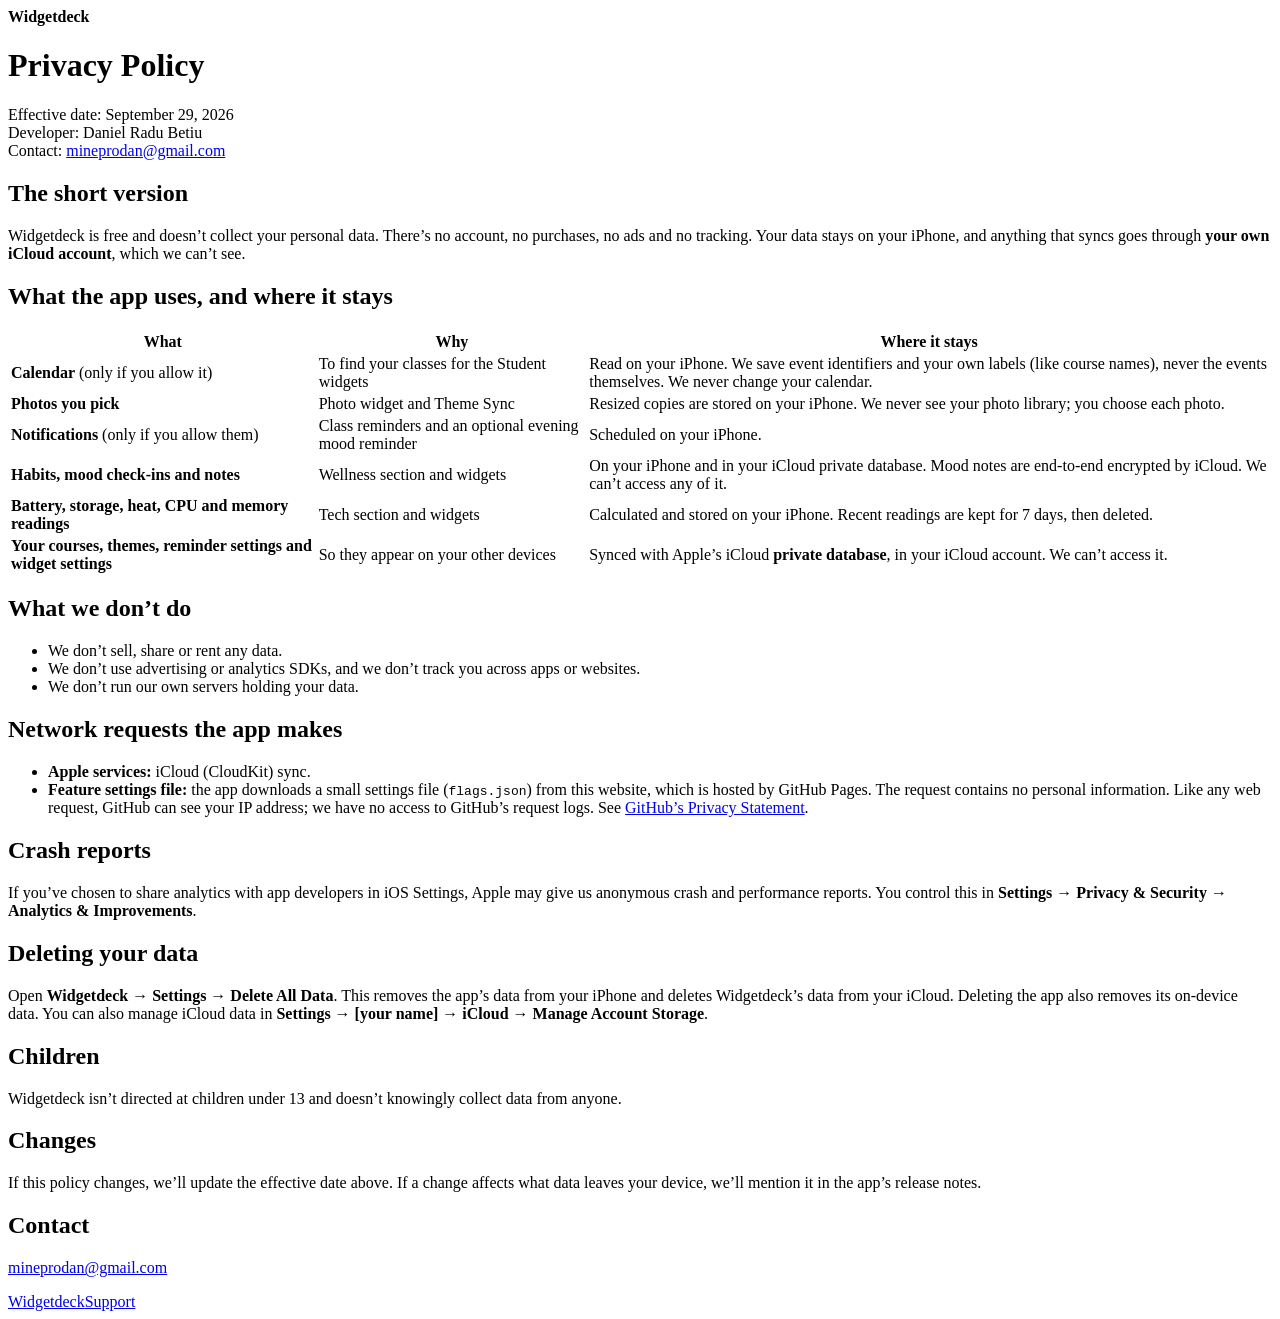
==== docs/github-pages/privacy/index.html @ 0f03a721 "Widgetdeck: initial open-source import" ====
<!doctype html>
<html lang="en">
<head>
<meta charset="utf-8">
<meta name="viewport" content="width=device-width, initial-scale=1">
<title>Widgetdeck Privacy Policy</title>
<link rel="stylesheet" href="/style.css">
</head>
<body>
<main>
  <div class="chip"><span class="swatch" aria-hidden="true"></span><b>Widgetdeck</b></div>
  <h1>Privacy Policy</h1>
  <p class="lede">
    Effective date: September 29, 2026<br>
    Developer: Daniel Radu Betiu<br>
    Contact: <a href="mailto:mineprodan@gmail.com">mineprodan@gmail.com</a>
  </p>

  <h2>The short version</h2>
  <p>Widgetdeck is free and doesn’t collect your personal data. There’s no account, no purchases, no ads and no tracking. Your data stays on your iPhone, and anything that syncs goes through <strong>your own iCloud account</strong>, which we can’t see.</p>

  <h2>What the app uses, and where it stays</h2>
  <div class="table-wrap">
  <table>
    <tr><th>What</th><th>Why</th><th>Where it stays</th></tr>
    <tr><td><strong>Calendar</strong> (only if you allow it)</td><td>To find your classes for the Student widgets</td><td>Read on your iPhone. We save event identifiers and your own labels (like course names), never the events themselves. We never change your calendar.</td></tr>
    <tr><td><strong>Photos you pick</strong></td><td>Photo widget and Theme Sync</td><td>Resized copies are stored on your iPhone. We never see your photo library; you choose each photo.</td></tr>
    <tr><td><strong>Notifications</strong> (only if you allow them)</td><td>Class reminders and an optional evening mood reminder</td><td>Scheduled on your iPhone.</td></tr>
    <tr><td><strong>Habits, mood check-ins and notes</strong></td><td>Wellness section and widgets</td><td>On your iPhone and in your iCloud private database. Mood notes are end-to-end encrypted by iCloud. We can’t access any of it.</td></tr>
    <tr><td><strong>Battery, storage, heat, CPU and memory readings</strong></td><td>Tech section and widgets</td><td>Calculated and stored on your iPhone. Recent readings are kept for 7 days, then deleted.</td></tr>
    <tr><td><strong>Your courses, themes, reminder settings and widget settings</strong></td><td>So they appear on your other devices</td><td>Synced with Apple’s iCloud <strong>private database</strong>, in your iCloud account. We can’t access it.</td></tr>
  </table>
  </div>

  <h2>What we don’t do</h2>
  <ul>
    <li>We don’t sell, share or rent any data.</li>
    <li>We don’t use advertising or analytics SDKs, and we don’t track you across apps or websites.</li>
    <li>We don’t run our own servers holding your data.</li>
  </ul>

  <h2>Network requests the app makes</h2>
  <ul>
    <li><strong>Apple services:</strong> iCloud (CloudKit) sync.</li>
    <li><strong>Feature settings file:</strong> the app downloads a small settings file (<code>flags.json</code>) from this website, which is hosted by GitHub Pages. The request contains no personal information. Like any web request, GitHub can see your IP address; we have no access to GitHub’s request logs. See <a href="https://docs.github.com/en/site-policy/privacy-policies/github-general-privacy-statement">GitHub’s Privacy Statement</a>.</li>
  </ul>

  <h2>Crash reports</h2>
  <p>If you’ve chosen to share analytics with app developers in iOS Settings, Apple may give us anonymous crash and performance reports. You control this in <strong>Settings → Privacy &amp; Security → Analytics &amp; Improvements</strong>.</p>

  <h2>Deleting your data</h2>
  <p>Open <strong>Widgetdeck → Settings → Delete All Data</strong>. This removes the app’s data from your iPhone and deletes Widgetdeck’s data from your iCloud. Deleting the app also removes its on-device data. You can also manage iCloud data in <strong>Settings → [your name] → iCloud → Manage Account Storage</strong>.</p>

  <h2>Children</h2>
  <p>Widgetdeck isn’t directed at children under 13 and doesn’t knowingly collect data from anyone.</p>

  <h2>Changes</h2>
  <p>If this policy changes, we’ll update the effective date above. If a change affects what data leaves your device, we’ll mention it in the app’s release notes.</p>

  <h2>Contact</h2>
  <p><a href="mailto:mineprodan@gmail.com">mineprodan@gmail.com</a></p>

  <nav><a href="/">Widgetdeck</a><a href="/support/">Support</a></nav>
</main>
</body>
</html>
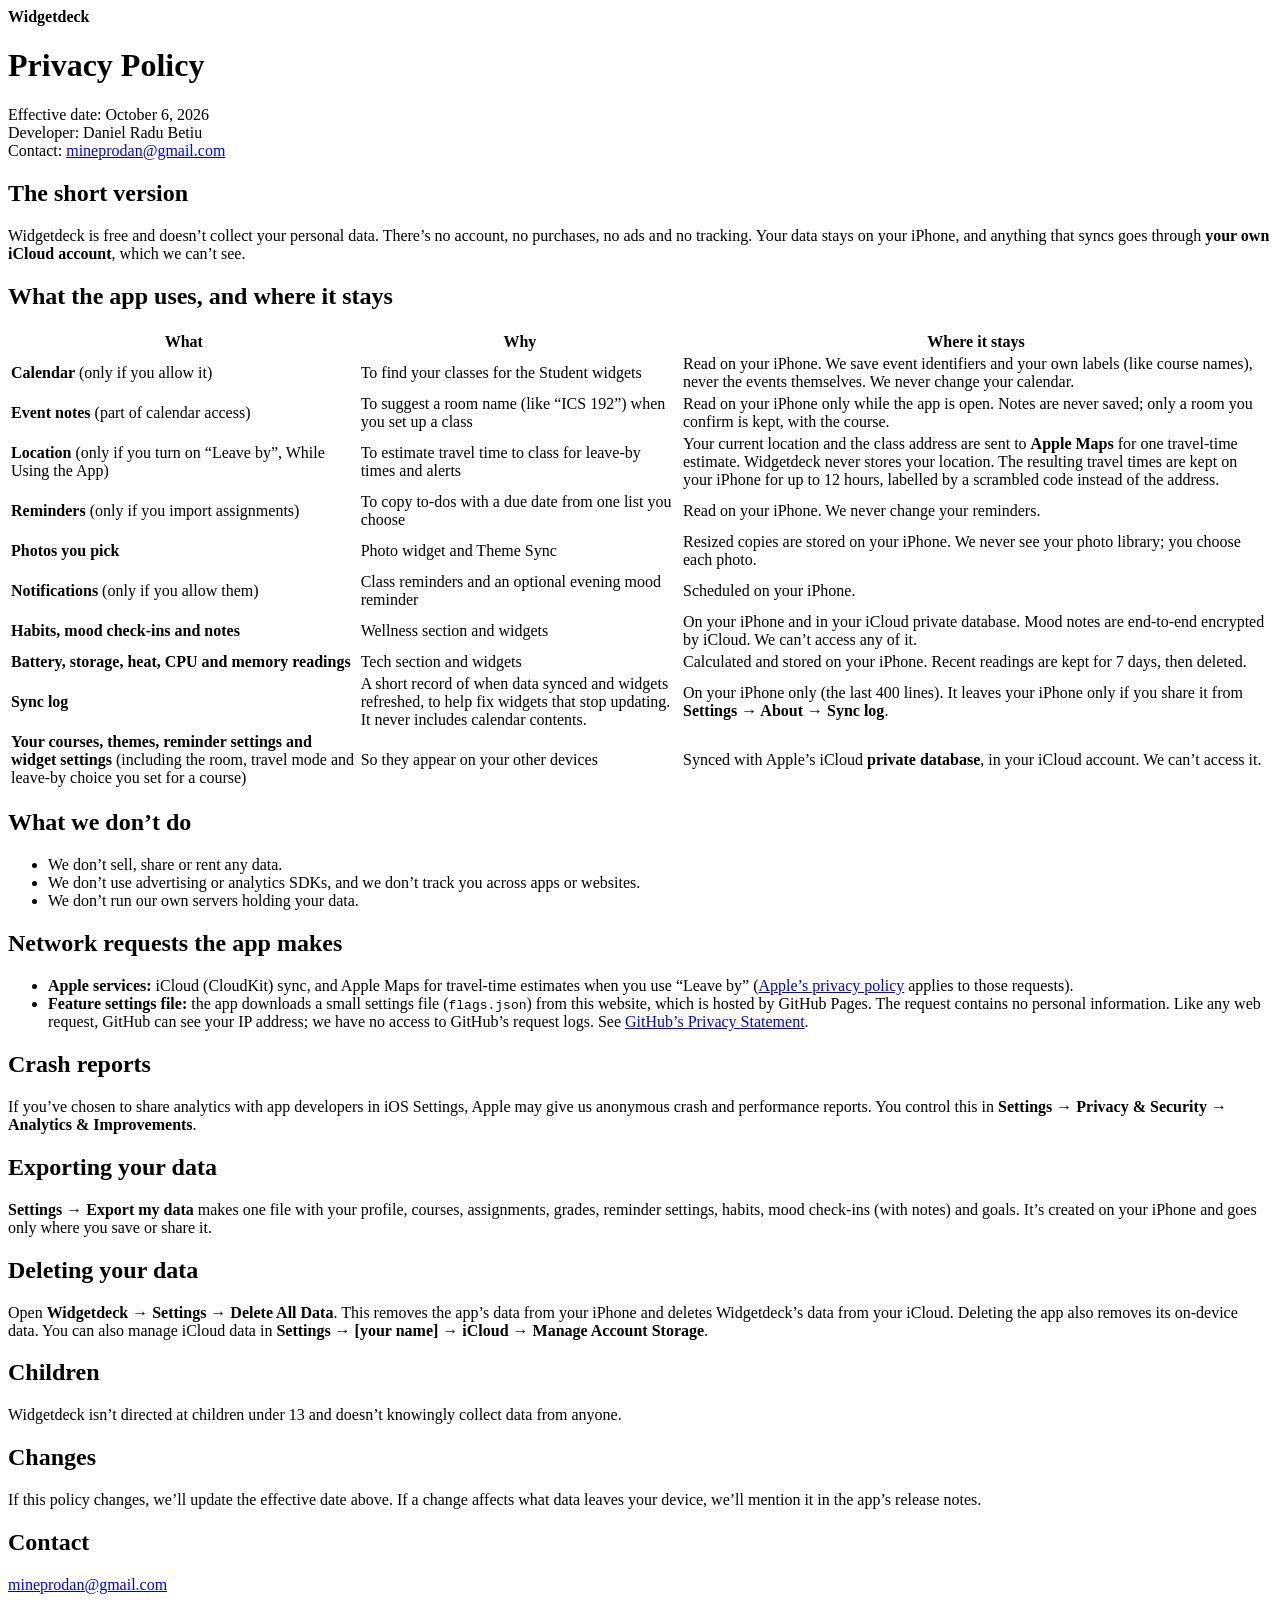
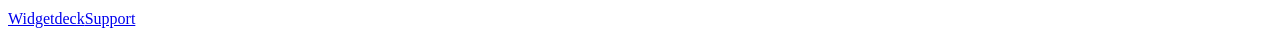
==== commit ad40caff: "Sync from the main repo - Add ten theme decks for the app and widgets - Say Widgetdeck in the websit" ====
--- a/docs/github-pages/privacy/index.html
+++ b/docs/github-pages/privacy/index.html
@@ -11,7 +11,7 @@
   <div class="chip"><span class="swatch" aria-hidden="true"></span><b>Widgetdeck</b></div>
   <h1>Privacy Policy</h1>
   <p class="lede">
-    Effective date: September 29, 2026<br>
+    Effective date: October 6, 2026<br>
     Developer: Daniel Radu Betiu<br>
     Contact: <a href="mailto:mineprodan@gmail.com">mineprodan@gmail.com</a>
   </p>
@@ -24,11 +24,15 @@
   <table>
     <tr><th>What</th><th>Why</th><th>Where it stays</th></tr>
     <tr><td><strong>Calendar</strong> (only if you allow it)</td><td>To find your classes for the Student widgets</td><td>Read on your iPhone. We save event identifiers and your own labels (like course names), never the events themselves. We never change your calendar.</td></tr>
+    <tr><td><strong>Event notes</strong> (part of calendar access)</td><td>To suggest a room name (like “ICS 192”) when you set up a class</td><td>Read on your iPhone only while the app is open. Notes are never saved; only a room you confirm is kept, with the course.</td></tr>
+    <tr><td><strong>Location</strong> (only if you turn on “Leave by”, While Using the App)</td><td>To estimate travel time to class for leave-by times and alerts</td><td>Your current location and the class address are sent to <strong>Apple Maps</strong> for one travel-time estimate. Widgetdeck never stores your location. The resulting travel times are kept on your iPhone for up to 12 hours, labelled by a scrambled code instead of the address.</td></tr>
+    <tr><td><strong>Reminders</strong> (only if you import assignments)</td><td>To copy to-dos with a due date from one list you choose</td><td>Read on your iPhone. We never change your reminders.</td></tr>
     <tr><td><strong>Photos you pick</strong></td><td>Photo widget and Theme Sync</td><td>Resized copies are stored on your iPhone. We never see your photo library; you choose each photo.</td></tr>
     <tr><td><strong>Notifications</strong> (only if you allow them)</td><td>Class reminders and an optional evening mood reminder</td><td>Scheduled on your iPhone.</td></tr>
     <tr><td><strong>Habits, mood check-ins and notes</strong></td><td>Wellness section and widgets</td><td>On your iPhone and in your iCloud private database. Mood notes are end-to-end encrypted by iCloud. We can’t access any of it.</td></tr>
     <tr><td><strong>Battery, storage, heat, CPU and memory readings</strong></td><td>Tech section and widgets</td><td>Calculated and stored on your iPhone. Recent readings are kept for 7 days, then deleted.</td></tr>
-    <tr><td><strong>Your courses, themes, reminder settings and widget settings</strong></td><td>So they appear on your other devices</td><td>Synced with Apple’s iCloud <strong>private database</strong>, in your iCloud account. We can’t access it.</td></tr>
+    <tr><td><strong>Sync log</strong></td><td>A short record of when data synced and widgets refreshed, to help fix widgets that stop updating. It never includes calendar contents.</td><td>On your iPhone only (the last 400 lines). It leaves your iPhone only if you share it from <strong>Settings → About → Sync log</strong>.</td></tr>
+    <tr><td><strong>Your courses, themes, reminder settings and widget settings</strong> (including the room, travel mode and leave-by choice you set for a course)</td><td>So they appear on your other devices</td><td>Synced with Apple’s iCloud <strong>private database</strong>, in your iCloud account. We can’t access it.</td></tr>
   </table>
   </div>
 
@@ -41,12 +45,15 @@
 
   <h2>Network requests the app makes</h2>
   <ul>
-    <li><strong>Apple services:</strong> iCloud (CloudKit) sync.</li>
+    <li><strong>Apple services:</strong> iCloud (CloudKit) sync, and Apple Maps for travel-time estimates when you use “Leave by” (<a href="https://www.apple.com/legal/privacy/">Apple’s privacy policy</a> applies to those requests).</li>
     <li><strong>Feature settings file:</strong> the app downloads a small settings file (<code>flags.json</code>) from this website, which is hosted by GitHub Pages. The request contains no personal information. Like any web request, GitHub can see your IP address; we have no access to GitHub’s request logs. See <a href="https://docs.github.com/en/site-policy/privacy-policies/github-general-privacy-statement">GitHub’s Privacy Statement</a>.</li>
   </ul>
 
   <h2>Crash reports</h2>
   <p>If you’ve chosen to share analytics with app developers in iOS Settings, Apple may give us anonymous crash and performance reports. You control this in <strong>Settings → Privacy &amp; Security → Analytics &amp; Improvements</strong>.</p>
+
+  <h2>Exporting your data</h2>
+  <p><strong>Settings → Export my data</strong> makes one file with your profile, courses, assignments, grades, reminder settings, habits, mood check-ins (with notes) and goals. It’s created on your iPhone and goes only where you save or share it.</p>
 
   <h2>Deleting your data</h2>
   <p>Open <strong>Widgetdeck → Settings → Delete All Data</strong>. This removes the app’s data from your iPhone and deletes Widgetdeck’s data from your iCloud. Deleting the app also removes its on-device data. You can also manage iCloud data in <strong>Settings → [your name] → iCloud → Manage Account Storage</strong>.</p>
